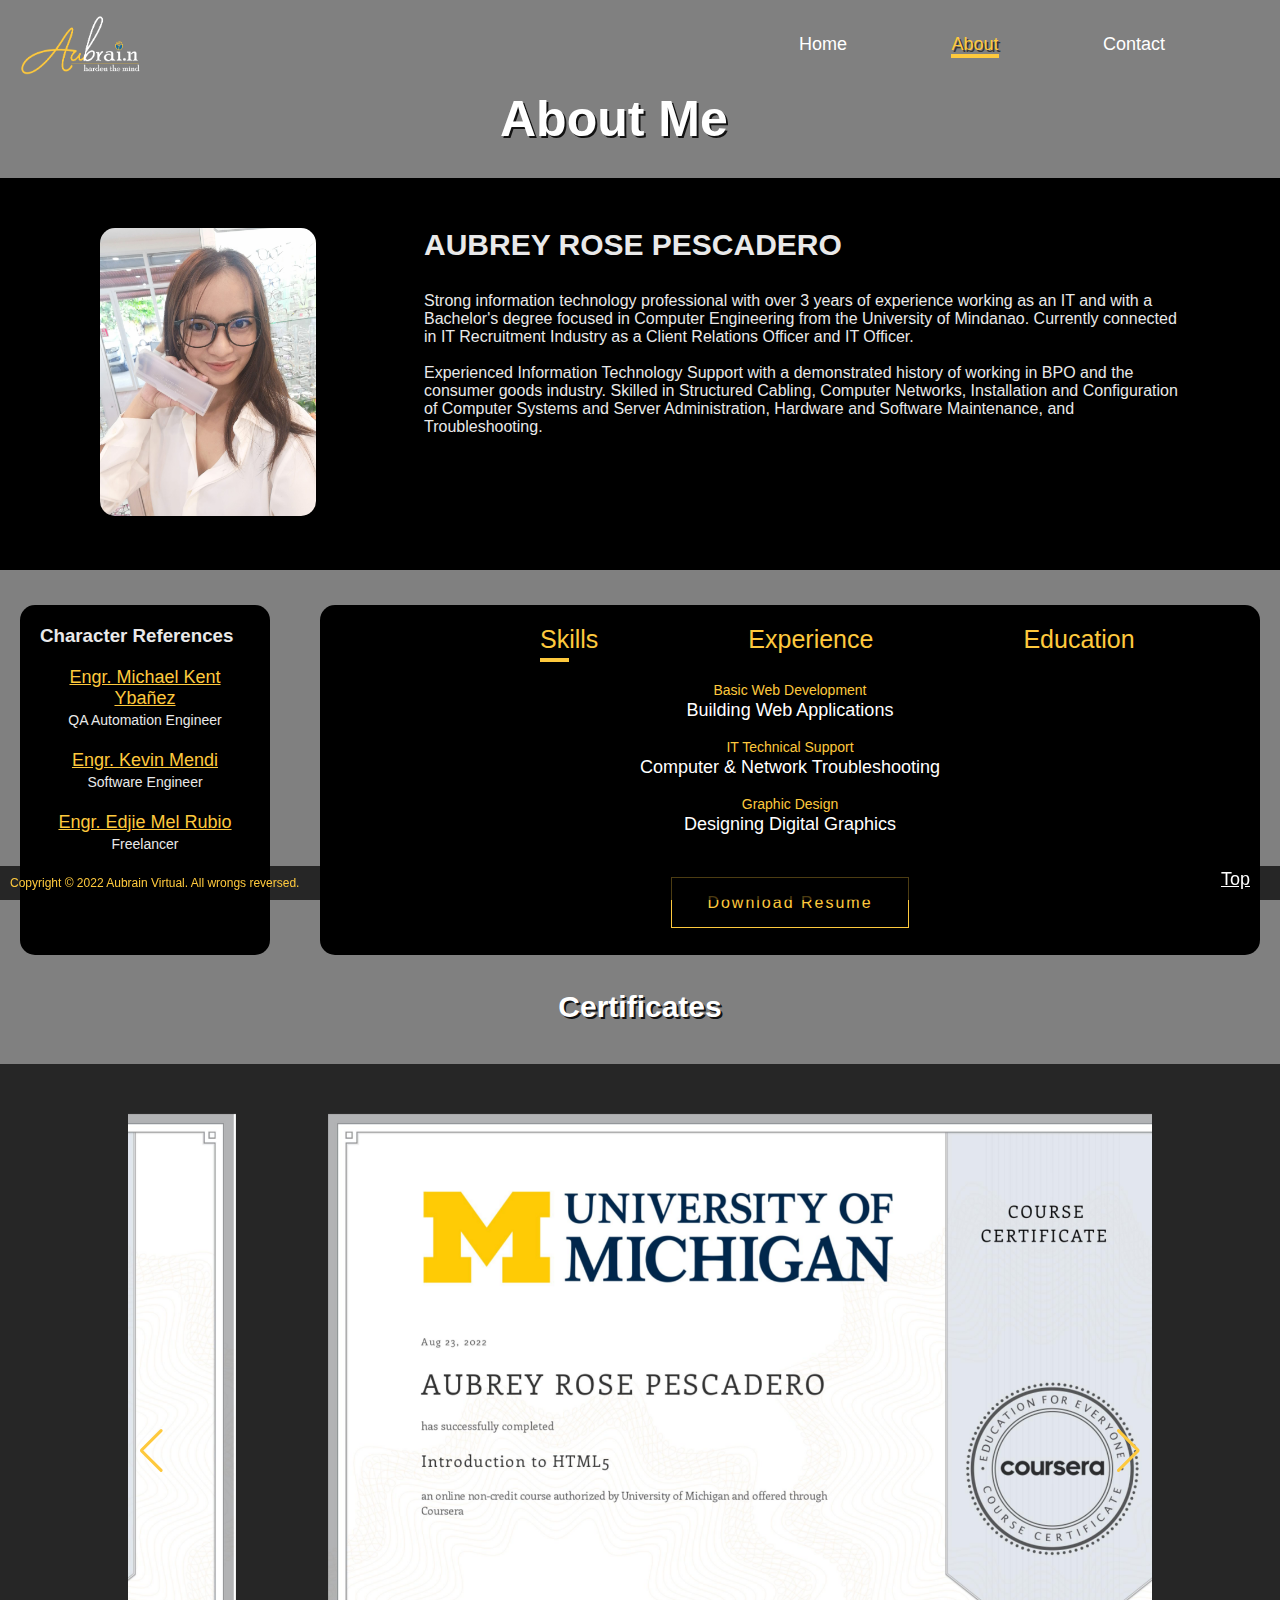
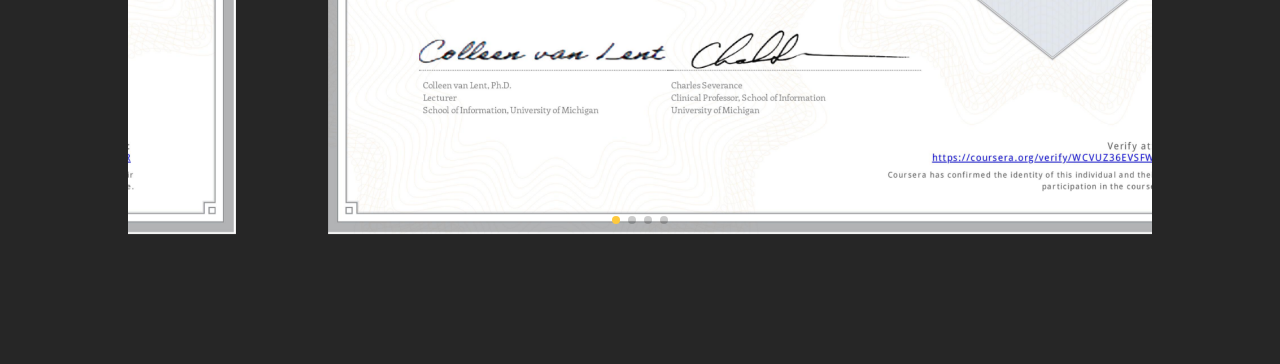
==== about.html @ 2ed4775b "Add files via upload" ====
<!DOCTYPE html>
<html lang="en">
<head>
  <meta charset="UTF-8">
  <meta http-equiv="X-UA-Compatible" content="IE=edge">
  <meta name="viewport" content="width=device-width, initial-scale=1.0">
  <link rel="stylesheet" href="CSS/about.css">
  <link rel="shortcut icon" href="Images/aubrain-icon.ico">
  <title>Aubrain - About Me</title>
  <link
  rel="stylesheet"
  href="https://cdn.jsdelivr.net/npm/swiper@8/swiper-bundle.min.css"/>
</head>
<body>
  <div class = "content">
    <!-- THIS IS THE NAVIGATION BAR HTML -->
    <header id = "main-header" style="position: relative;">
        <nav class="navbar">
          <img src="Images/aubrain-logo.png" alt="Aubrain-logo" class="logo">
          
          <ul id="menu-bars">
            <li><a href="index.html">Home</a></li>
            <li><a href="about.html" class = "active">About</a></li>       
            <li><a href="contact.html" >Contact</a></li>
            <img src="Images/xmark-solid.svg " alt="close-icon" aria-label='close icon' class = "xmark-solid" onclick="closemenu()">
          </ul>
          <img src="Images/menu-bar.svg" alt="menu-bar" aria-label='menu bar' class = "menu-bar" onclick="openmenu()">
        </nav> 
    </header>
    <main>
      <!-- THIS IS THE MAIN SECTION -->
      <section>
        <h1>About Me</h1>
        <!-- THIS IS THE ABOUT ME ARTICLE -->
        <article>
          <div id="about">
            <div class = "container">
              <div class = "row">
                <div class ="about-col1">
                  <img src="Images/aubrey-rose-pescadero.jpg" alt="Aubrey Rose Pescadero Photo" title="Aubrey Rose Pescadero" >
                </div>
                <div class ="about-col2"> 
                  <h2 class="sub-title">AUBREY ROSE PESCADERO</h2>
                  <p>Strong information technology professional with over 3 years of experience working as an IT and with a Bachelor's degree focused in Computer Engineering from the University of Mindanao. Currently connected in IT Recruitment Industry as a Client Relations Officer and IT Officer. 
                  <br> <br>Experienced Information Technology Support with a demonstrated history of working in BPO and the consumer goods industry. Skilled in Structured Cabling, Computer Networks, Installation and Configuration of Computer Systems and Server Administration, Hardware and Software Maintenance, and Troubleshooting. </p>
                </div>
              </div>
            </div>
          </div>
        </article>
        
        <!-- THIS IS REFERENCES ASIDE -->
        <aside class="references">
          <div>
            <h3>Character References</h3>
            <ul>
              <li><a href="">Engr. Michael Kent Ybañez</a><br><span>QA Automation Engineer</span></li>
              <li><a href="">Engr. Kevin Mendi</a><br><span>Software Engineer</span></li>
              <li><a href="">Engr. Edjie Mel Rubio</a><br><span>Freelancer</span></li>
            </ul>
          </div>
        </aside>

        <!-- THIS IS THE CREDENTIALS ARTICLE -->
        <article id="credentials">
          <div class="credentials">
            <div class="tab-titles">
            <h2 class="tab-links active-link" onclick="opentab('skills')">Skills</h2>
            <h2 class="tab-links" onclick="opentab('expr')">Experience</h2>
            <h2 class="tab-links" onclick="opentab('educ')">Education</h2>
          </div>
          <div class="tab-contents active-tab" id="skills">
            <ul>
              <li><span>Basic Web Development</span><br>Building Web Applications</li>
              <li><span>IT Technical Support</span><br>Computer & Network Troubleshooting</li>
              <li><span>Graphic Design</span><br>Designing Digital Graphics</li>
            </ul>
          </div>
          <div class="tab-contents" id="expr">
            <ul>
              <li><span>2022 - Present</span><br>IT Officer  | Dev Partners Recruitment</li>
              <li><span>2019 - 2022</span><br>Infotech Staff | Gaisano Capital</li>
              <!-- <li><span>Graphic Design</span><br>Designing Digital Graphics</li> -->
            </ul>
          </div>
          <div class="tab-contents" id="educ">
            <ul>
              <li><span>2019</span><br>BS Computer Engineering | University of Mindanao</li>
              <!-- <li><span>IT Technical Support</span><br>Computer & Network Troubleshooting</li>
              <li><span>Graphic Design</span><br>Designing Digital Graphics</li> -->
            </ul>
          </div>
          <div class="download">
           <a href="https://drive.google.com/file/d/1jvSWf2gIhmNu68YgcIeJZyimKVCeELHm/view?usp=share_link" target="_blank">Download Resume</a>
          </div>
          
        </div>  
        </article>
      <!-- THIS IS THE CERTIFICATE CAROUSEL SECTION  -->
      </section>
      <section>
        <article class="certificates">
          <h2>Certificates</h2>
          <div class="carousel">
            <!-- Slider main container -->
            <div class="swiper">
              <!-- Additional required wrapper -->
              <div class="swiper-wrapper">
                <!-- Slides -->
                <div class="swiper-slide"><img src="Images/Certificates/introduction-to-html5-certif.jpg" alt="Introduction to HTML5"></div>
                <div class="swiper-slide"><img src="Images/Certificates/introduction-to-css3-certif.jpg" alt="Introduction to CSS3"></div>
                <div class="swiper-slide"><img src="Images/Certificates/interactivity-with-javascript-certif.jpg" alt="Interactivity with JavaScript"></div>
                <div class="swiper-slide"><img src="Images/Certificates/responsive-design-certif.jpg" alt="Advanced Styling with Responsive Design"></div>
              </div>
              <!-- If we need pagination -->
              <div class="swiper-pagination"></div>
            
              <!-- If we need navigation buttons -->
              <div class="swiper-button-prev"></div>
              <div class="swiper-button-next"></div>
            
              
            </div>
          </div>
        </article>
      </section>
    </main>
  </div>
  
  <footer>
    <p>Copyright © 2022 Aubrain Virtual. All wrongs reversed.</p>
    <a href="#main-header">Top</a>
  </footer>

 <script src="Javascript/main.js"></script>
 <script src="https://cdn.jsdelivr.net/npm/swiper@8/swiper-bundle.min.js"></script>
 <script>
  const swiper = new Swiper('.swiper', {
  autoplay:{
    delay: 3000,
    disableOnInteraction: false,
  },
  loop: true,

  pagination: {
    el: '.swiper-pagination',
    clickable:true,
  },

  navigation: {
    nextEl: '.swiper-button-next',
    prevEl: '.swiper-button-prev',
  },

});
 </script>
</body>
</html>
---- CSS/about.css ----
*{
  margin: 0; 
  padding: 0;
  font-family: Verdana, Arial, Helvetica, sans-serif;
  box-sizing: border-box;
}

html {
  scroll-behavior: smooth;
}
.content {
  margin: 0; 
  background-image: url(../Images/about-bg.png);
  background-color: #808080;
  background-size: 1280px;

}
.navbar{
  padding: 15px;
}

.navbar {
display: flex;
align-items: center;
justify-content: space-between;
flex-wrap: wrap;
}

.logo{
  width: 130px;
}

.navbar ul li {
  display: inline-block;
  list-style: none;
}
nav ul li a {
  color:white;
  text-decoration: none;
  font-size: 18px;
  margin-right: 100px;
  position: relative;
}

nav a.active {
  color: rgb(254, 201,61);
  border-bottom: 4px solid rgb(254, 201,61);
  text-shadow: 2px 2px rgb(53, 53, 53);
}
nav ul li a::after{
  content: '';
  width: 0;
  height: 4px;
  background: rgb(254, 201,61);
  position: absolute;
  left: 0;
  top: -6px;
  transition: 0.5s;
}
nav ul li a:hover::after {  
  width: 100%; 
}
.navbar ul li a:hover{
  color: rgb(254, 201,61);
  text-shadow: 2px 2px rgb(53, 53, 53);
}

h1 {
  color:white;
  font-size: 50px;
  margin-left: 500px;
  text-shadow: 2px 2px rgb(18, 18, 18);
}
h1 span{
  color: rgb(254, 201,61);
}
/* THIS STYLE IS FOR THE HEADER/MAIN HEADER OF THE HOME PAGE */

.header-text {
margin-top: 30px;
width: 600px;
margin-left: 500px;
font-size: 25px;
color: rgb(255, 255, 255);
background-color: rgba(0, 0, 0, 0.40);
border-radius:15px;
padding: 20px;

}
.header-text a{
  color:white;
}

.header-text p span{
  color: rgb(254, 201,61);
}
/* ~~~~~~~~~~~~~~~~~~~~~~~~~~~~~~~~~~~~~~~~~~~~~~~~~~~~~~~~~~ */

/* THIS STYLE IS FOR THE ABOUT ME SUMMARY SECTION */
#about{
  padding: 50px 0px;
  color: rgb(233, 233, 233);
  background-color: black;
  margin-top: 30px;
  margin-bottom: 0px;
 
}

.container{
  margin: 0px 100px;
}
.row{
  display: flex ;
  justify-content: space-between;
  flex-wrap: wrap;
}

.about-col1{
  flex-basis: 20%;
}

.about-col1 img{
  width: 100%;
  border-radius: 15px;
}

.about-col2 {
  flex-basis: 70%;

}

.sub-title{
  font-size: 30px;
  margin-bottom: 30px;
}

/* THIS IS THE ASIDE REFERENCES */
.references{
  display: inline-block;
  background-color: black;
  width: 250px;
  height: 350px;
  margin: 35px 0px;
  margin-left: 20px;
  padding: 20px;
  color: rgb(233, 233, 233);
  border-radius: 15px;
}

.references ul li {
  margin-top:20px;
  text-align: center;
  list-style: none;
  color: white;
  font-size: 18px;
}

.references ul li span{
  color:rgb(233, 233, 233);
  font-size: 14px;
}

.references ul li a{
  color:rgb(254, 201,61);
}
/* THIS ARTICLE IS FOR THE CREDENTIALS SECTIONS */

#credentials{
  display: inline;
  float: right;
}
.credentials{
  padding: 20px;
  background-color: black;
  color:  rgb(254, 201,61);
  margin: 35px 20px;
  border-radius: 15px;
  width: 940px;
  height: 350px;
  position: relative;
}
.tab-titles{
  display: flex;
  margin: 0px 50px;
}

.tab-links{
  margin-left: 150px;
  font-size: 25px;
  font-weight: 500;
  cursor: pointer;
  position: relative;
}

.tab-links::after{
  content: '';
  width: 0;
  height: 4px;
  background-color: rgb(254, 201,61);
  position: absolute;
  left:0;
  bottom: -8px;
  transition:0.5s;
}

.tab-links.active-link::after{
  width:50%;

}

.tab-contents ul li {
  margin-left: 30px;
  text-align: center;
  list-style: none;
  margin: 15px 0;
  color: white;
  font-size: 18px;
}

.tab-contents ul li span{
  color:rgb(254, 201,61) ;
  font-size: 14px;
}

.tab-contents{
  display: none;
  height: 185px;
  margin-top: 25px;
}

.tab-contents.active-tab{
  display: block;
}


.download{
  z-index: 99;
  margin: 0 auto;
  text-align: center;
  padding: 30px;
}

.download a{
  padding: 16px 35px;
  text-decoration: none;
  border: 1px solid rgb(254, 201,61) ;
  background-color: transparent;
  letter-spacing: 2px;
  color: rgb(254, 201,61) ;
  margin: 0 auto;
 
}
.download a:hover{
  border: 1px solid rgb(0, 0, 0) ;
  background-color: rgb(254, 201,61) ;
  letter-spacing: 4px;
  color: rgb(0, 0, 0) ;
}


/* CERTIFICATE CAROUSEL SECTION CERTIFICATE CAROUSEL SECTION CERTIFICATE CAROUSEL SECTION */
.certificates h2{
  text-align: center;
  color:  rgb(255, 255, 255);
  text-shadow: 2px 2px rgb(18, 18, 18);
  font-size: 30px;
  margin-bottom: 40px;
}
.carousel{
  width: 100%;
  height: 100vh;
  background-color: rgba(0, 0, 0, 0.70);
}

.swiper{
  width: 80%;
  height: fit-content;
}

.swiper-slide img{
  margin-top: 50px;
  margin-left: 200px;
  height: 80vh;
}

.swiper .swiper-button-prev, .swiper .swiper-button-next {
  color: rgb(254, 201,61) ;
}

.swiper .swiper-pagination-bullet-active{
  background-color: rgb(254, 201,61) ;
}



/* FOOTER FOOTER FOOTER FOOTER FOOTER FOOTER FOOTER FOOTER FOOTER FOOTER FOOTER FOOTER  */
footer{
  position:fixed;
  bottom:0;
  margin: 0px;
  color:  rgb(254, 201,61);
  font-size: 12px;
  background-color: rgba(0, 0, 0, 0.70);
  padding: 10px;
  width: 100%;
  z-index: 9999;
}
footer a{
  position: fixed; /* Fixed/sticky position */
  bottom: 10px; /* Place the button at the bottom of the page */
  right: 30px; /* Place the button 30px from the right */
  z-index: 99; /* Make sure it does not overlap */
  border: none; /* Remove borders */
  color: white; /* Text color */
  cursor: pointer; /* Add a mouse pointer on hover */
  font-size: 18px; /* Increase font size */
  }
 .menu-bar{
  display: none;

}

 .xmark-solid{
  display: none;
}


/* MEDIA QUERIES MEDIA QUERIES MEDIA QUERIES MEDIA QUERIES MEDIA QUERIES MEDIA QUERIES MEDIA QUERIES  */


/* THIS IS THE CSS FOR THE MEDIA QUERY */



@media only screen and (max-width: 640px) {
  .content{
    background-image: url(../Images/phone-about-bg.png);
    background-size: 640px;
  }
  h1 {
    margin: auto;
    text-align: center;
    font-size: 80px;
  }

  #about{
    width:auto;
  }
  .container{
    margin: 0px 50px;
  }
  .about-col1, .about-col2{
    flex-basis: 100%;
  }

  .about-col1 img{
    margin: auto;
  }

 .about-col2 h2{
  text-align: center;
  font-size: 30px;
  margin-top: 20px;
 }

 .about-col2 p{
  font-size: 14px;
  text-align:justify;
  
 }

 .references{
  display: block;
  margin: 30px;
  width:auto;
  height: 330px;
  padding: 30px;
  color: rgb(233, 233, 233);
  border-radius: 15px;
}
.references h3{
  text-align: center;
  font-size: 30px;
}

.references ul li {
  margin-top:30px;
  font-size: 18px;
}
.references ul li span{
  font-size: 16px;
}
.references ul li a{
  color:rgb(254, 201,61);
}

#credentials{
  display: block;
  float: none;
}
.credentials{
  margin: auto;
  display: block;
  width:auto;
  padding: 30px;
  background-color: black;
  color:  rgb(254, 201,61);
  height: 350px;
  border-radius: 0;
  margin-bottom: 30px;
}

.tab-titles{
  display: flex;
  width: auto;
}

.tab-links{
  margin: 0px 30px; 
  font-size: 20px;
  width: auto;
}

.carousel{
  height: 50vh;
}

.swiper-slide img{
  margin: 30px 0px;
  width: auto;
  height: 40vh;
}

  footer{
  width: 600px;
  font-size: 14px;
  background-color: rgba(0, 0, 0, 0.40);
  margin: 0;
  padding: 10px;
  }
  
  footer a{
    position: fixed; /* Fixed/sticky position */
    bottom: 10px; /* Place the button at the bottom of the page */
    right: 30px; /* Place the button 30px from the right */
    z-index: 99; /* Make sure it does not overlap */
    border: none; /* Remove borders */
    color: white; /* Text color */
    cursor: pointer; /* Add a mouse pointer on hover */
    font-size: 18px; /* Increase font size */
    }
  .menu-bar{
    display: block;
    width: 35px;
    cursor:pointer;
    /* 
    width: 45px;
    border: 2px solid black;
    padding: 5px; */
  }
  
   .xmark-solid{
    display: block;
    width: 40px;
  }
  .navbar{
    display: block;
  } 

  .navbar ul {     
    position: fixed;
    top:-350px;
    left:0;
    width: 600px;
    height: 100vh;
    padding-top: 60px;
    margin-top: 30px;
    transition: 0.5s;
  }

  .navbar ul li{  
    background-color: rgba(0, 0, 0, 0.7);
    padding: 10px;
    display: block;
    margin: 0 auto;
    margin-bottom: 2px;
    text-align: center;
  }

  .navbar ul li a {  
    margin-bottom: 5px;
    font-size: 30px;
  }
  .navbar ul .xmark-solid{
    background-color:  rgb(254, 201,61);
    position: fixed;
    cursor: pointer;
    padding: 5px;
  }
  .navbar .menu-bar{
    position: absolute;
    top: 35px;
    right:55px;
  }

}
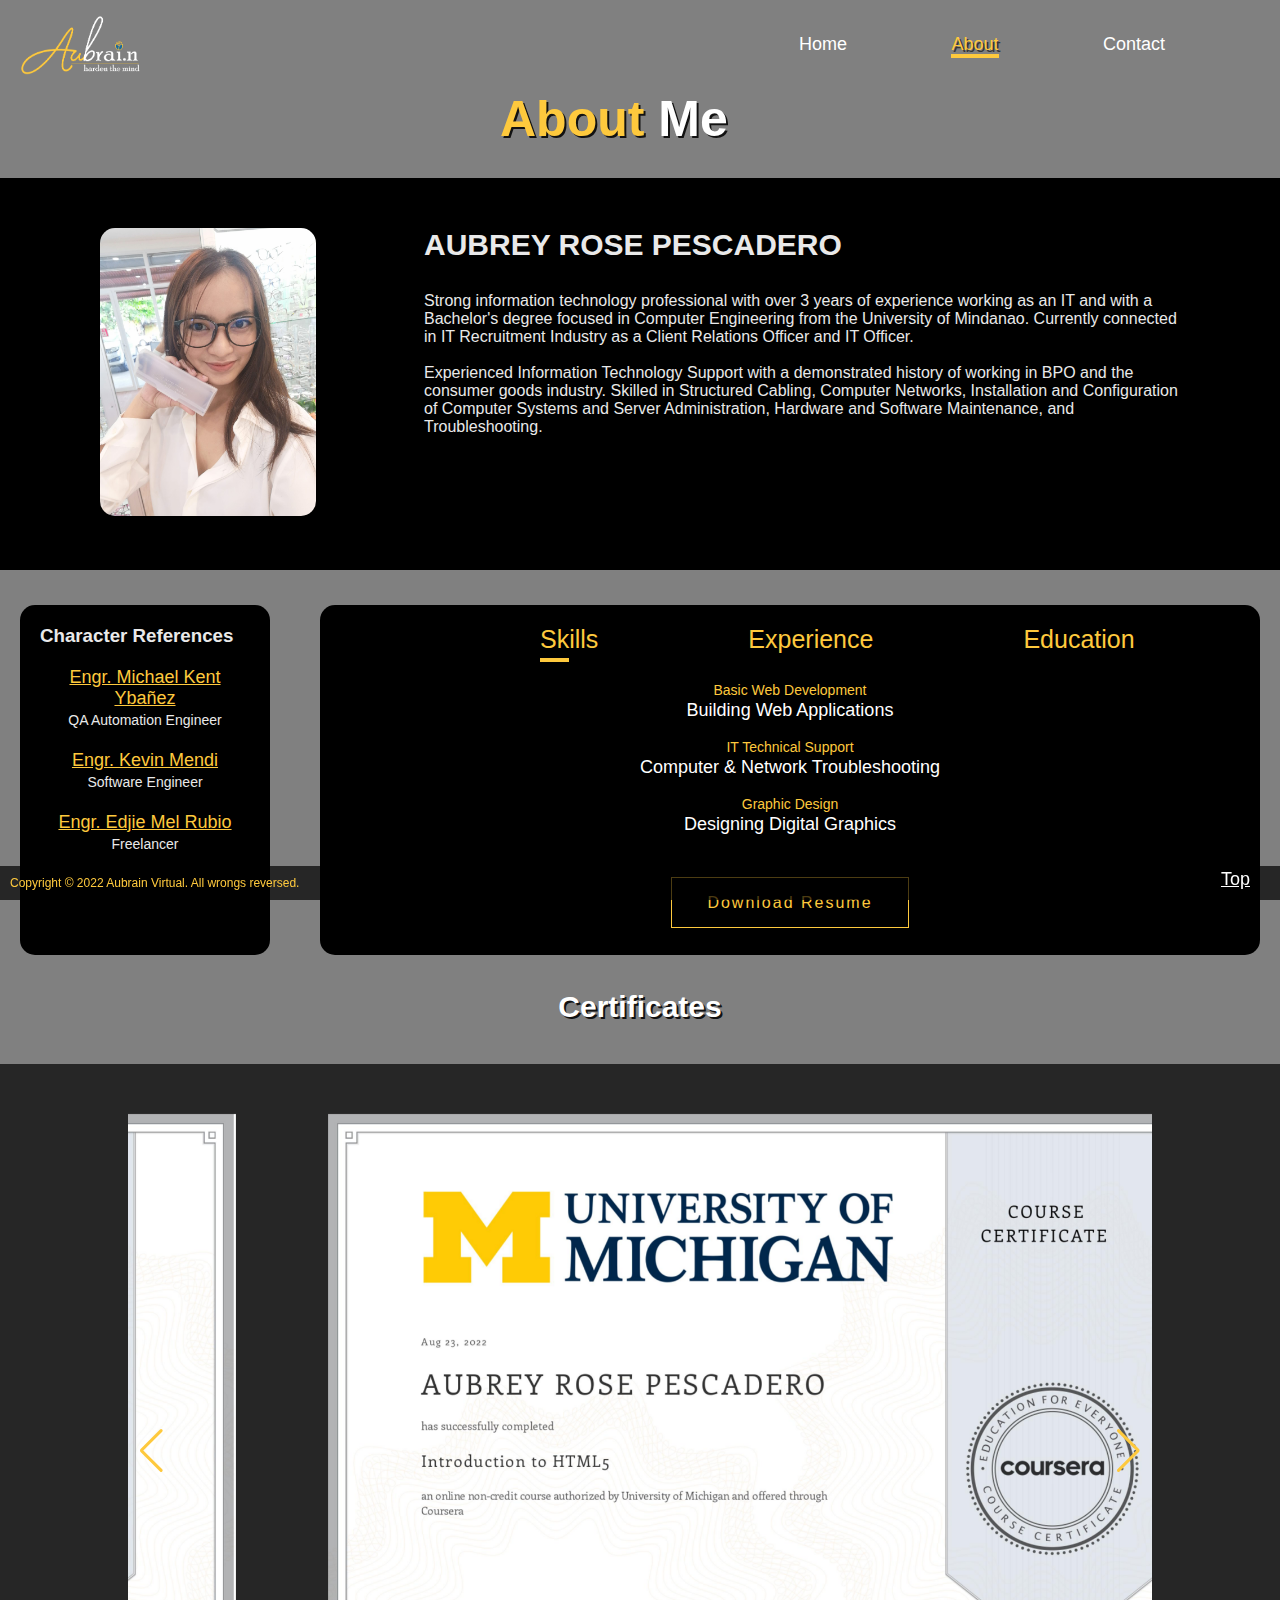
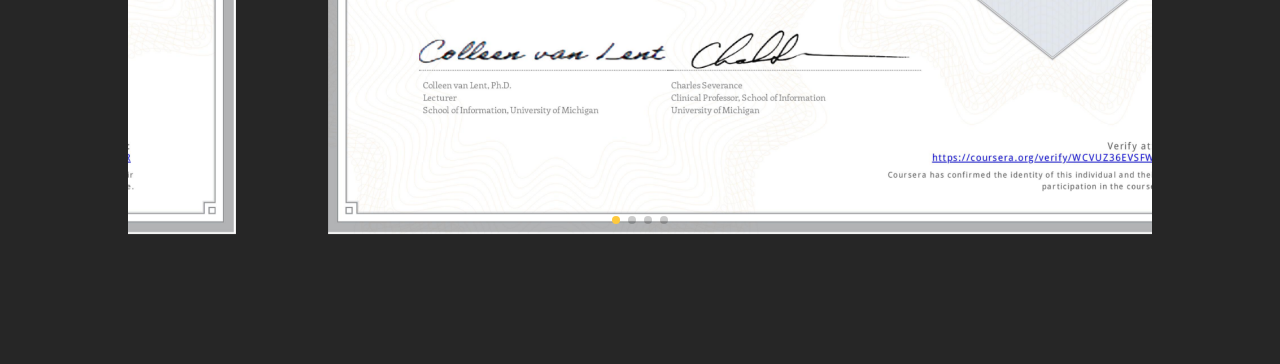
==== commit 0233b890: "Add files via upload" ====
--- a/about.html
+++ b/about.html
@@ -6,6 +6,7 @@
   <meta name="viewport" content="width=device-width, initial-scale=1.0">
   <link rel="stylesheet" href="CSS/about.css">
   <link rel="shortcut icon" href="Images/aubrain-icon.ico">
+  <link rel="stylesheet" href="https://cdnjs.cloudflare.com/ajax/libs/font-awesome/6.2.1/css/all.min.css" integrity="sha512-MV7K8+y+gLIBoVD59lQIYicR65iaqukzvf/nwasF0nqhPay5w/9lJmVM2hMDcnK1OnMGCdVK+iQrJ7lzPJQd1w==" crossorigin="anonymous" referrerpolicy="no-referrer" />
   <title>Aubrain - About Me</title>
   <link
   rel="stylesheet"
@@ -30,7 +31,7 @@
     <main>
       <!-- THIS IS THE MAIN SECTION -->
       <section>
-        <h1>About Me</h1>
+        <h1><span>About</span> Me</h1>
         <!-- THIS IS THE ABOUT ME ARTICLE -->
         <article>
           <div id="about">
@@ -54,9 +55,9 @@
           <div>
             <h3>Character References</h3>
             <ul>
-              <li><a href="">Engr. Michael Kent Ybañez</a><br><span>QA Automation Engineer</span></li>
-              <li><a href="">Engr. Kevin Mendi</a><br><span>Software Engineer</span></li>
-              <li><a href="">Engr. Edjie Mel Rubio</a><br><span>Freelancer</span></li>
+              <li><a href="https://www.linkedin.com/in/michael-kent-ybanez-ii-289a631ba/" target="_blank">Engr. Michael Kent Ybañez</a><br><span>QA Automation Engineer</span></li>
+              <li><a href="https://www.linkedin.com/in/kevin-mendi/"  target="_blank">Engr. Kevin Mendi</a><br><span>Software Engineer</span></li>
+              <li><a href="https://www.linkedin.com/in/edjie-mel-rubio-401660113/"  target="_blank">Engr. Edjie Mel Rubio</a><br><span>Freelancer</span></li>
             </ul>
           </div>
         </aside>
--- a/CSS/about.css
+++ b/CSS/about.css
@@ -103,7 +103,6 @@
   background-color: black;
   margin-top: 30px;
   margin-bottom: 0px;
- 
 }
 
 .container{
@@ -163,6 +162,11 @@
 .references ul li a{
   color:rgb(254, 201,61);
 }
+.references ul li a:hover{
+  color:rgb(22,105,161);
+}
+
+
 /* THIS ARTICLE IS FOR THE CREDENTIALS SECTIONS */
 
 #credentials{
@@ -340,7 +344,7 @@
   h1 {
     margin: auto;
     text-align: center;
-    font-size: 80px;
+    font-size: 60px;
   }
 
   #about{
@@ -392,6 +396,9 @@
 }
 .references ul li a{
   color:rgb(254, 201,61);
+}
+.references ul li a:hover{
+  color:rgb(22,105,161);
 }
 
 #credentials{
